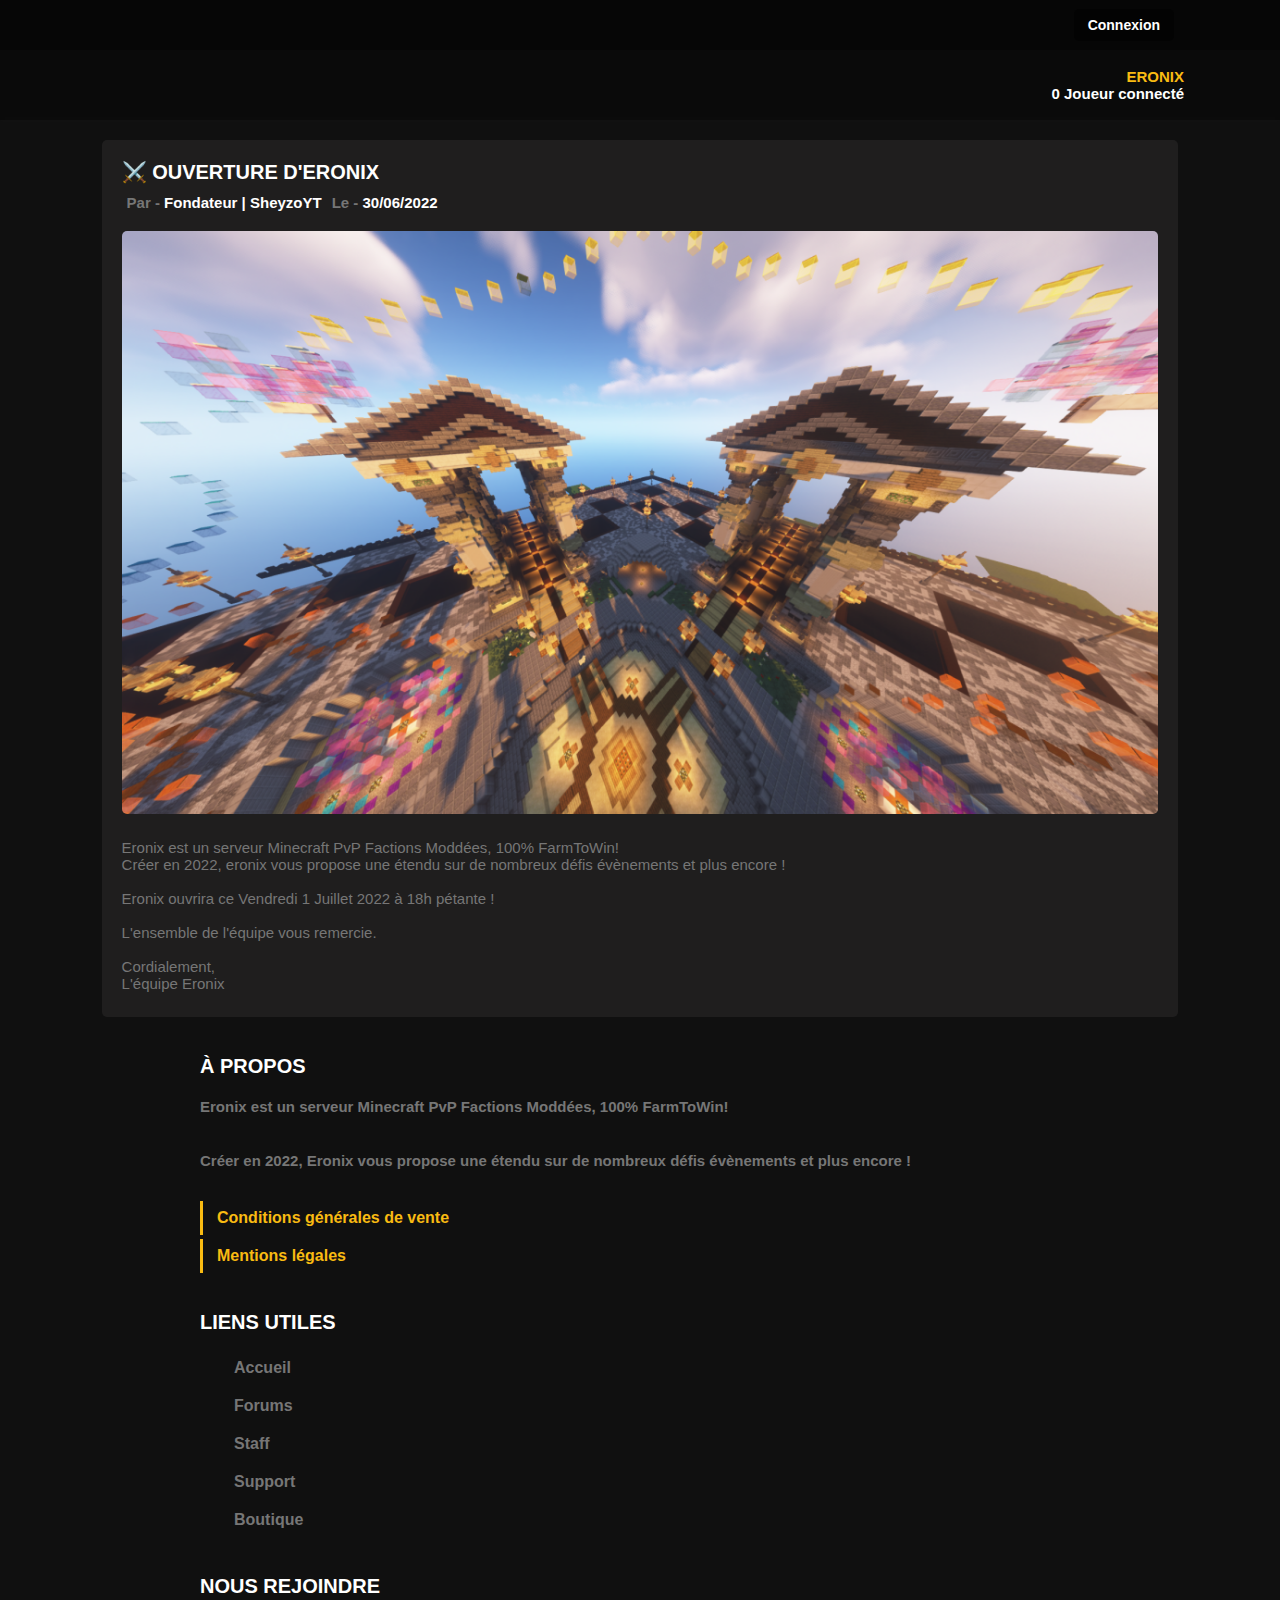
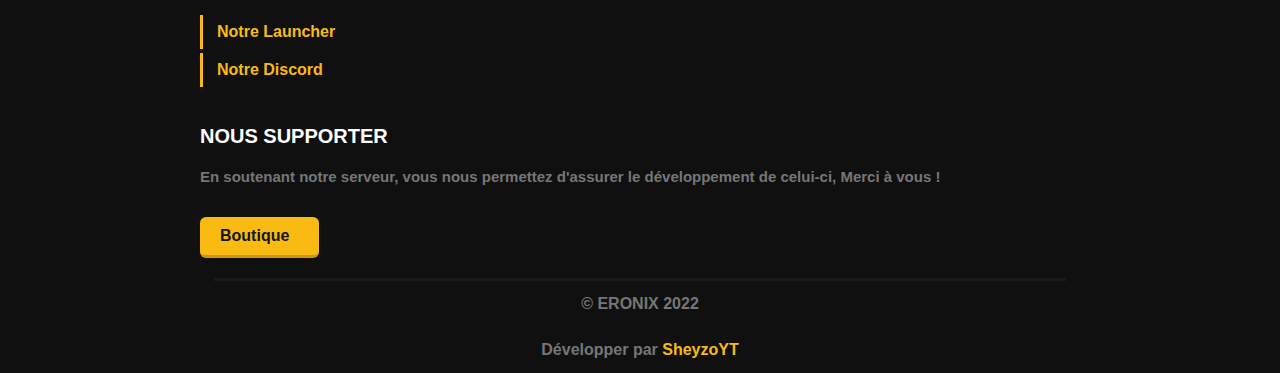
==== index.html @ 413156a9 "Update index.html" ====
<!DOCTYPE html>
<html lang="fr">

<head>
    <meta data-n-head="ssr" charset="utf-8">
    <title>Eronix | Accueil</title>
    <meta data-n-head="ssr" name="viewport" content="width=device-width, user-scalable=no">
    <meta data-n-head="ssr" data-hid="description" name="description" content="Eronix est un serveur Minecraft PvP Factions Moddées, 100% FarmToWin ! 
                                                                               Créer en 2022, Eronix vous propose une étendu sur de nombreux défis évènements et plus encore !">
    <link href="./src/css/style.css" rel="stylesheet" />
    <link href="./src/css/police.css" rel="stylesheet" />
    <link href="./src/css/news.css" rel="stylesheet" />
    <link href="./src/css/header.css" rel="stylesheet" />
    <link rel="icon" type="image/png" href="./src/img/standard.gif">
    <link rel="stylesheet" href="https://site-assets.fontawesome.com/releases/v6.1.0/css/all.css">
</head>

<body id="body">
    <div class="sidebar" id="sidebar">
        <div class="sidebar-header">
            <div class="container">
                <div class="sidebarMenu">
                    Menu
                </div>
                <button class="headerMenuClose" id="headerMenuClose"><i class="fa-solid fa-close"></i></button>
            </div>
        </div>
        <div class="sidebar-content">
            <a class="aBoxSidebar" href="./accueil"><i class="fa-solid fa-arrow-up-right-from-square"></i> Accueil</a>
            <a class="aBoxSidebar" href="./forums"><i class="fa-solid fa-arrow-up-right-from-square"></i> Forums</a>
            <a class="aBoxSidebar" href="./staff"><i class="fa-solid fa-arrow-up-right-from-square"></i> Staff</a>
            <a class="aBoxSidebar" href="https://discord.gg/38UJhPx7ah"><i class="fa-solid fa-arrow-up-right-from-square"></i> Support</a>
            <a class="aBoxSidebar" href="./boutique"><i class="fa-solid fa-arrow-up-right-from-square"></i> Boutique</a>
        </div>
    </div>

    <div class="section topla">
        <div class="headerBack"></div>
    </div>
    <header>
        <div class="container">
            <div class="content contentTop">
                <div class="contentTopBox">
                    <a class="headerTopLogin" href="./connexion">Connexion <i class="fa-solid fa-right-to-bracket"></i></a>
                </div>
            </div>
            <div class="content contentBottom">
                <div class="contentBottomBox">
                    <div class="contentBottomBoxLeft">
                        <button class="headerMenu" id="headerMenu"><i class="fa-solid fa-bars"></i></button>
                        <div class="containerLink">
                            <a class="headerBoxLink active" href="./accueil">Accueil</a>
                            <a class="headerBoxLink" href="./forums">Forums</a>
                            <a class="headerBoxLink" href="./staff">Staff</a>
                            <a class="headerBoxLink" href="https://discord.gg/38UJhPx7ah">Support</a>
                            <a class="headerBoxLink" href="./boutique">Boutique</a>
                        </div>
                    </div>
                    <div class="contentBottomBoxRight">
                        <div class="headerServerName">
                            eronix
                        </div>
                        <div class="headerServerCount">
                            <span>0</span> Joueur connecté
                        </div>
                    </div>
                </div>
            </div>
        </div>
    </header>
<div class="section news">
        <div class="container">
            <div class="newsBox">
                <div class="containerBox">
                    <div class="content-lower lowerTop">
                        <div class="lowerTitre">⚔️ Ouverture d'Eronix</div>
                        <div class="lowerDetails">
                            <div class="lowerPost">Par - <span id="adsx">Fondateur | SheyzoYT</span></div>
                            <div class="lowerDate">Le - <span>30/06/2022</span></div>
                        </div>
                    </div>

                    <div class="content-lower lowerCenter">
                        <img src="./src/img/build.png">
                    </div>
                    <div class="content-lower lowerBottom">
                        <p>
                            Eronix est un serveur Minecraft PvP Factions Moddées, 100% FarmToWin!<br>
                        Créer en 2022, eronix vous propose une étendu sur de nombreux défis évènements et plus encore
                        !<br><br>

                        Eronix ouvrira ce Vendredi 1 Juillet 2022 à 18h pétante !<br><br>
                        L'ensemble de l'équipe vous remercie.<br><br>
                        Cordialement,<br>L'équipe Eronix
                        </p>
                    </div>
                </div>
            </div>
        </div>
    </div>




    <div class="section footer">
        <div class="container">
            <div class="content footerTop">
                <div class="footerBox">
                    <div class="footer-titleBox">à propos</div>
                    <p>
                        Eronix est un serveur Minecraft PvP Factions Moddées, 100% FarmToWin!<br><br>
                        Créer en 2022, Eronix vous propose une étendu sur de nombreux défis évènements et plus encore
                        !
                    </p>
                    <a class="aBoxCGV" href="./conditions-générales-de-vente"><i class="fa-solid fa-arrow-up-right-from-square"></i> Conditions générales de vente</a>
                    <a class="aBoxCGV" href="./mentions-legales"><i class="fa-solid fa-arrow-up-right-from-square"></i> Mentions légales</a>
                </div>
                <div class="footerBox">
                    <div class="footer-titleBox">liens utiles</div>
                    <a class="aBoxLink" href="./accueil"><i class="fa-solid fa-arrow-up-right-from-square"></i> Accueil</a>
                    <a class="aBoxLink" href="./forums"><i class="fa-solid fa-arrow-up-right-from-square"></i> Forums</a>
                    <a class="aBoxLink" href="./staff"><i class="fa-solid fa-arrow-up-right-from-square"></i> Staff</a>
                    <a class="aBoxLink" href="https://discord.gg/38UJhPx7ah"><i class="fa-solid fa-arrow-up-right-from-square"></i> Support</a>
                    <a class="aBoxLink" href="./boutique"><i class="fa-solid fa-arrow-up-right-from-square"></i> Boutique</a>
                </div>
                <div class="footerBox">
                    <div class="footer-titleBox">Nous rejoindre</div>
                    <a href="./launcher" class="aBoxCGV"><i class="fa-solid fa-arrow-up-right-from-square"></i> Notre Launcher</a>
                    <a class="aBoxCGV" href="https://discord.gg/38UJhPx7ah"><i class="fa-solid fa-arrow-up-right-from-square"></i> Notre Discord</a>
                </div>
                <div class="footerBox">
                    <div class="footer-titleBox">Nous supporter</div>
                    <p>En soutenant notre serveur, vous nous permettez d'assurer le développement de celui-ci, Merci à
                        vous !</p>
                    <a class="aBoxBoutique" href="./boutique">Boutique <i class="fa-solid fa-arrow-right"></i></a>
                </div>
            </div>
            <span class="footerSpanSepar"></span>
            <div class="content footerBottom">
                <div class="footerB-left">
                    <span>© eronix 2022</span>
                </div>
                <div class="footerB-right">
                    <span>Développer par <a>SheyzoYT</a></span>
                </div>
            </div>
        </div>
    </div>

    <script>
        var headerMenu = document.getElementById("headerMenu");
        var headerMenuClose = document.getElementById("headerMenuClose");
        var sidebar = document.getElementById("sidebar");
        var sidebarContent = document.getElementById("sidebarContent");
        var body = document.getElementById("body");

        headerMenu.onclick = function () {
            sidebar.style.display = "flex";
            headerMenu.style.display = "none";
        }

        headerMenuClose.onclick = function () {
            headerMenu.style.display = "block";
            sidebar.style.display = "none";
        }
    </script>
</body>

</html>
---- src/css/style.css ----
* {
    -webkit-user-select: none;
    -webkit-touch-callout: none;
    -moz-user-select: none;
    -ms-user-select: none;
    user-select: none;
    text-decoration: none;
}

/* {pointer-events: none;}*/
/*#4752c4;*/

body {
    margin: 0;
    padding: 0;
    font-family: 'Segoe UI', Tahoma, Geneva, Verdana, sans-serif;
    background: #101010;
    color: #fff;
    border: none;
}

.section {
    height: auto;
    width: 100%;
    display: flex;
    z-index: 4;
}

/*-----[Footer]-----*/
.footer {
    background: #101010;
}

.footer .container {
    display: flex;
    flex-direction: column;
    width: 70%;
    margin-left: auto;
    margin-right: auto;
}
.footer .container .content {
    display: flex;
    flex-direction: row;
}

.footer .container .footerTop {
    justify-content: space-between;
}

.footer .container .footerTop .footerBox {
    padding: 8px;
    background: transparent;
    width: 100%;
    margin-left: 10px;
    margin-right: 10px;
    margin-top: 10px;
    margin-bottom: 10px;
    display: flex;
    flex-direction: column;
}

.footer-titleBox {
    text-transform: uppercase;
    color: #fff;
    font-weight: 800;
    font-size: 20px;
    margin-bottom: 15px;
    font-family: Sen, sans-serif;
}

.footer .container .footerTop .footerBox p {
    color: #767676;
    font-size: 15px;
    line-height: 27px;
    font-weight: 700;
    margin: 0 0 25px;
}

.aBoxCGV {
    padding: 8px 14px;
    color: #f9bb12;
    border-left: 3px solid #f9bb12;
    line-height: normal;
    font-weight: 600;
    background: #101010;
    margin-top: 2px;
    margin-bottom: 2px;
    transition: .5s ease-out;
}

.aBoxCGV:hover {
    color: #cc9a12;;
}

.aBoxLink {
    padding: 8px 14px;
    color: #767676;
    line-height: normal;
    font-weight: 600;
    background: transparent;
    margin-top: 2px;
    margin-bottom: 2px;
    transition: .5s ease-out;
}

.aBoxLink:hover {
    color: #fff;
}

.aBoxLink i {
    margin-left: 10px;
    margin-right: 10px;
}

.aBoxBoutique {
    padding: 10px 20px;
    color: #141414;
    line-height: normal;
    font-weight: 600;
    background: #f9bb12;
    margin-top: 2px;
    margin-bottom: 2px;
    border-radius: 6px;
    width: fit-content;
    border-bottom: 3px solid #cc9a12;
    transition: .5s ease-out;
}

.aBoxBoutique:hover {
    background: #cc9a12;
    border-bottom: 3px solid #f9bb12;
}

.aBoxBoutique i {
    margin-left: 10px;
}

.footerSpanSepar {
    width: 95%;
    margin-left: auto;
    margin-right: auto;
    background: #1a1a1a;
    height: 3px;
}

.footerBottom {
    width: 100%;
    display: flex;
}

.footerB-left {
    padding: 14px 20px;
    margin-top: 10px;
    margin-bottom: 10px;
}

.footerB-left span {
    color: #767676;
    line-height: normal;
    text-transform: uppercase;
    font-weight: 600;
    margin-top: 2px;
    margin-bottom: 2px;
}
.footerB-right {
    padding: 14px 20px;
    margin-top: 10px;
    margin-bottom: 10px;
    margin-left: auto;
}

.footerB-right span {
    color: #767676;
    line-height: normal;
    font-weight: 600;
    margin-top: 2px;
    margin-bottom: 2px;
}

.footerB-right span a {
    color: #f9bb12;
}

/*-----[Footer]-----*/

@media screen and (max-width: 1280px) {
    .footer .container .content {
        display: flex;
        flex-direction: column;
    }
    .footer .container .footerTop .footerBox, .footerB-left, .footerB-right {
        margin-left: auto;
        margin-right: auto;
    }

    .footerB-left, .footerB-right {
        margin-top: 0;
        margin-bottom: 0;
    }

    .footerBottom {
        width: 100%;
        display: flex;
        flex-direction: column;
    }

}

.alertBox {
    padding: 20px 14px;
    background: #141414;
    border-radius: 5px;
    margin: 20px;
    border-left: 3px solid red;
    border-right: 1px solid #1a1a1a;
    border-top: 1px solid #1a1a1a;
    border-bottom: 1px solid #1a1a1a;
    font-family: Sen, sans-serif;
    font-weight: 500;
}

.alertBox i {
    font-size: 20px;
    color: red;
    margin-left: 10px;
    margin-right: 10px;
}
.alertBox span {
    color: red;
}


.download {
    background: #101010;
}

.download .container {
    display: flex;
    flex-direction: row;
    justify-content: center;
    flex-wrap: wrap;
    width: 100%;
}

.download .container .downBox {
    background: #4444;
    padding: 8px 16px;
    height: 50px;
    width: 250px;
    margin-top: 10px;
    margin-bottom: 10px;
    margin-left: 10px;
    margin-right: 10px;
    border-radius: 5px;
    display: flex;
}

.download .container .downBox a {
    margin-left: auto;
    margin-right: auto;
}
---- src/css/police.css ----
@import url('https://fonts.googleapis.com/css2?family=Montserrat:wght@600&display=swap');
/*font-family     : 'Montserrat', sans-serif;*/
@import url('https://fonts.googleapis.com/css2?family=Dosis:wght@300&family=Mulish&display=swap');
/*font-family     : 'Dosis', sans-serif;*/
@import url('https://fonts.googleapis.com/css2?family=Cuprum&display=swap');
/*font-family     : 'Cuprum', sans-serif;*/
@import url('https://fonts.googleapis.com/css2?family=Cuprum&family=El+Messiri&display=swap');
/*font-family     : 'Cuprum', sans-serif;
font-family       : 'El Messiri', sans-serif;*/
@import url('https://fonts.googleapis.com/css2?family=PT+Sans+Narrow:wght@700&family=Zen+Kurenaido&display=swap');
/*font-family     : 'PT Sans Narrow', sans-serif;
font-family       : 'Zen Kurenaido', sans-serif;*/
@import url('https://fonts.googleapis.com/css2?family=Shippori+Antique&display=swap');
/*font-family     : 'Shippori Antique', sans-serif;*/
@import url('https://fonts.googleapis.com/css2?family=Poppins:wght@700&display=swap');
/*font-family     : 'Poppins', sans-serif;*/
@import url('https://fonts.googleapis.com/css2?family=Acme&family=Barlow:ital,wght@0,100;1,100&family=Montserrat+Alternates:wght@100&family=Montserrat:wght@200&family=Poppins:wght@700&display=swap');
/*font-family     : 'Acme', sans-serif;
font-family       : 'Barlow', sans-serif;
font-family       : 'Montserrat', sans-serif;
font-family       : 'Montserrat Alternates', sans-serif;
font-family       : 'Poppins', sans-serif;*/
@import url('https://fonts.googleapis.com/css2?family=Exo+2:wght@300&display=swap');
/*font-family: 'Exo 2', sans-serif;*/
@import url('https://fonts.googleapis.com/css2?family=Fredoka:wght@300&display=swap');
/*font-family: 'Fredoka', sans-serif;*/
---- src/css/news.css ----
.news {
    background: #101010;
}

.news .container {
    display: flex;
    flex-direction: column;
    width: 70%;
    margin-left: auto;
    margin-right: auto;
}

.newsBox {
    width: 100%;
    background: #1f1e1e;
    margin-left: auto;
    margin-right: auto;
    margin-top: 20px;
    margin-bottom: 20px;
    border-radius: 5px;
    display: flex;
    flex-direction: column;
    padding: 20px;
}

.newsBox .containerBox {
    width: 100%;
}

.lowerTop {
    display: flex;
    flex-direction: column;
}

.lowerTop .lowerDetails {
    display: flex;
    flex-direction: row;
    margin-top: 0;
    margin-bottom: 0;
}

.lowerTop .lowerTitre {
    text-transform: uppercase;
    color: #fff;
    font-weight: 800;
    font-size: 20px;
    font-family: Sen, sans-serif;
    margin-top: 0;
    margin-bottom: 10px;
}

.lowerPost {
    margin-left: 5px;
    margin-right: 5px;
    color: #767676;
    font-size: 15px;
    font-weight: 700;
}

.lowerDate {
    margin-left: 5px;
    margin-right: 5px;
    color: #767676;
    font-size: 15px;
    font-weight: 700;
}

.lowerPost span, .lowerDate span {
    color: #fff;
}

.lowerCenter {
    width: 100%;
    display: flex;
    justify-content: center;
}

.lowerCenter img {
    width: 100%;
    margin-top: 20px;
    margin-bottom: 20px;
    border-radius: 5px;
    pointer-events: none;
    height: 500px;
}

.lowerCenter iframe {
    width: 100%;
    height: 500px;
    margin-top: 20px;
    margin-bottom: 20px;
    border-radius: 5px;
}

.lowerBottom p {
    color: #767676;
    font-size: 15px;
    font-weight: 500;
    margin-top: 5px;
    margin-bottom: 5px;
}

@media screen and (max-width: 1280px) {
    .news .container {
        width: 90%;
    }
    
    .newsBox {
        width: 90%;
    }

    .lowerCenter img {
        width: 100%;
        margin-top: 20px;
        margin-bottom: 20px;
        border-radius: 5px;
        pointer-events: none;
        height: auto;
    }
    
    .lowerCenter iframe {
        width: 100%;
        height: 300px;
        margin-top: 20px;
        margin-bottom: 20px;
        border-radius: 5px;
    }
}
---- src/css/header.css ----
.sidebar {
    position: fixed;
    top:0;
    left: 0;
    z-index: 10;
    width: 300px;
    height: 100vh;
    background: #101010;
    display: none;
    flex-direction: column;
    color: #fff;
}

header a {
    color: #fff;
}

.sidebar-header {
    display: flex;
    width: 100%;
    height: 50px;
    background: url("../img/backgroundSky.png") no-repeat top/cover;
}

.sidebar-header .container {
    display: flex;
    width: 100%;
    height: 50px;
    background: #00000099;
}

.sidebarMenu {
    text-transform: uppercase;
    color: #fff;
    font-weight: 800;
    font-size: 20px;
    font-family: Sen, sans-serif;
    margin-top: auto;
    margin-bottom: auto;
    margin-left: 20px;
}

.headerMenuClose {
    margin-top: auto;
    margin-bottom: auto;
    margin-left: auto;
    margin-right: 20px;
    font-size: 25px;
    color: #fff;
    background: transparent;
    border-radius: 5px;
    border: none;
}

.sidebar-content {
    display: flex;
    flex-direction: column;
}

.aBoxSidebar {
    padding: 8px 14px;
    color: #fff;
    border-left: 3px solid #101010;
    line-height: normal;
    font-weight: 600;
    background: #101010;
    margin-top: 2px;
    margin-bottom: 2px;
    transition: .5s ease-out;
}

.aBoxSidebar:hover {
    color: #f9bb12;
    border-left: 3px solid #f9bb12;
}


.topla {
    height: 120px;
}

.headerBack {
    background: url("../img/backgroundSky.png") no-repeat top/cover;
    background-position: -0px;
    -webkit-box-shadow: 0 -3px hsl(0deg 0% 100% / 3%) inset;
    -moz-box-shadow: 0 -3px hsla(0, 0%, 100%, 0.025) inset;
    box-shadow: inset 0 -3px hsl(0deg 0% 100% / 3%);
    height: 120px;
    width: 100%;
    position: absolute;
    top: 0;
    left: 0;
    z-index: 1;
    filter: blur(3px);
}
header {
    display: flex;
    flex-direction: column;
    width: 100%;
    height: 120px;
    position: absolute;
    top: 0;
    left: 0;
    z-index: 1;
    z-index: 5;
}

header .container {
    display: flex;
    flex-direction: column;
    width: 100%;
    height: 120px;
}
header .container .contentTop {
    display: flex;
    flex-direction: row;
    width: 100%;
    background: #00000099;
    height: 50px;
}
header .container .contentTop .contentTopBox {
    width: 75%;
    height: 50px;
    display: flex;
    margin-left: auto;
    margin-right: auto;
}

.headerTopLogin {
    background: #00000080;
    padding: 8px 14px;
    margin-top: auto;
    margin-bottom: auto;
    color: #fff;
    font-size: 14px;
    font-weight: 700;
    text-decoration: none;
    border-radius: 5px;
    transition: .5s ease-out;
    font-family: 'Trebuchet MS', 'Lucida Sans Unicode', 'Lucida Grande', 'Lucida Sans', Arial, sans-serif;
    margin-left: auto;
    margin-right: 10px;
}

header .container .contentBottom {
    display: flex;
    flex-direction: row;
    width: 100%;
    background: #00000060;
    height: 70px;
}

header .container .contentBottom .contentBottomBox {
    width: 70%;
    height: 70px;
    display: flex;
    flex-direction: row;
    justify-content: space-between;
    margin-left: auto;
    margin-right: auto;
}

header .container .contentBottom .contentBottomBox .contentBottomBoxLeft {
    width: 70%;
    height: 70px;
    display: flex;
}

header .container .contentBottom .contentBottomBox .contentBottomBoxLeft .headerMenu {
    border: none;
    padding: 8px 14px;
    background: transparent;
    margin-top: auto;
    margin-bottom: auto;
    color: #fff;
    font-size: 15px;
    font-weight: 700;
    text-decoration: none;
    border-radius: 5px;
    transition: .5s ease-out;
}

.contentBottomBox .contentBottomBoxRight {
    width: 70%;
    margin-top: auto;
    margin-bottom: auto;
    display: flex;
    flex-direction: column;
}

.headerServerName {
    text-transform: uppercase;
    color: #f9bb12;
    font-weight: 800;
    font-size: 15px;
    font-family: Sen, sans-serif;
    margin-left: auto;
}

.headerServerCount {
    color: #fff;
    font-weight: 600;
    font-size: 15px;
    font-family: Sen, sans-serif;
    margin-left: auto;
}

.containerLink {
    height: 70px;
    display: flex;
    width: auto;
}

.headerBoxLink {
    padding: 10px 20px;
    margin-top: auto;
    margin-bottom: auto;
    margin-left: 10px;
    margin-right: 10px;
    font-weight: 700;
    transition: .5s ease-out;
    border-radius: 5px;
}

.headerBoxLink.active::before {
    content: '';
    display: block;
    background: #f9bb12;
    height: 3px;
    width: 24px;
    border-radius: 4px;
    position: relative;
    top:26px;
    margin: 0 auto;
    box-shadow: 0 3px 3px rgb(0 0 0 / 15%);
}

.headerBoxLink:hover {
    color: #f9bb12;
    background: #00000066;
}

.headerBoxLink.active {
    color: #f9bb12;
    background: #00000066;
}

.headerMenu {
    display: none;
}

@media screen and (min-width: 1280px) {
    .headerMenu {
        display: none;
    }
    header .container .contentBottom .contentBottomBox {
        width: 75%;
    }

    .headerMenu {
        margin-left: 6%;
    }
}

@media screen and (max-width: 1280px) {
    .headerMenu {
        display: block;
    }
    header .container .contentTop .contentTopBox {
        width: 85%;
    }
    header .container .contentBottom .contentBottomBox {
        width: 85%;
    }
    .containerLink {
        display: none;
    }
}
@media screen and (max-width: 700px) {
    header .container .contentBottom .contentBottomBox {
        width: 90%;
    }
}

@media screen and (max-width: 370px) {
    .contentBottomBox .contentBottomBoxRight {
        display: none;
    }
}
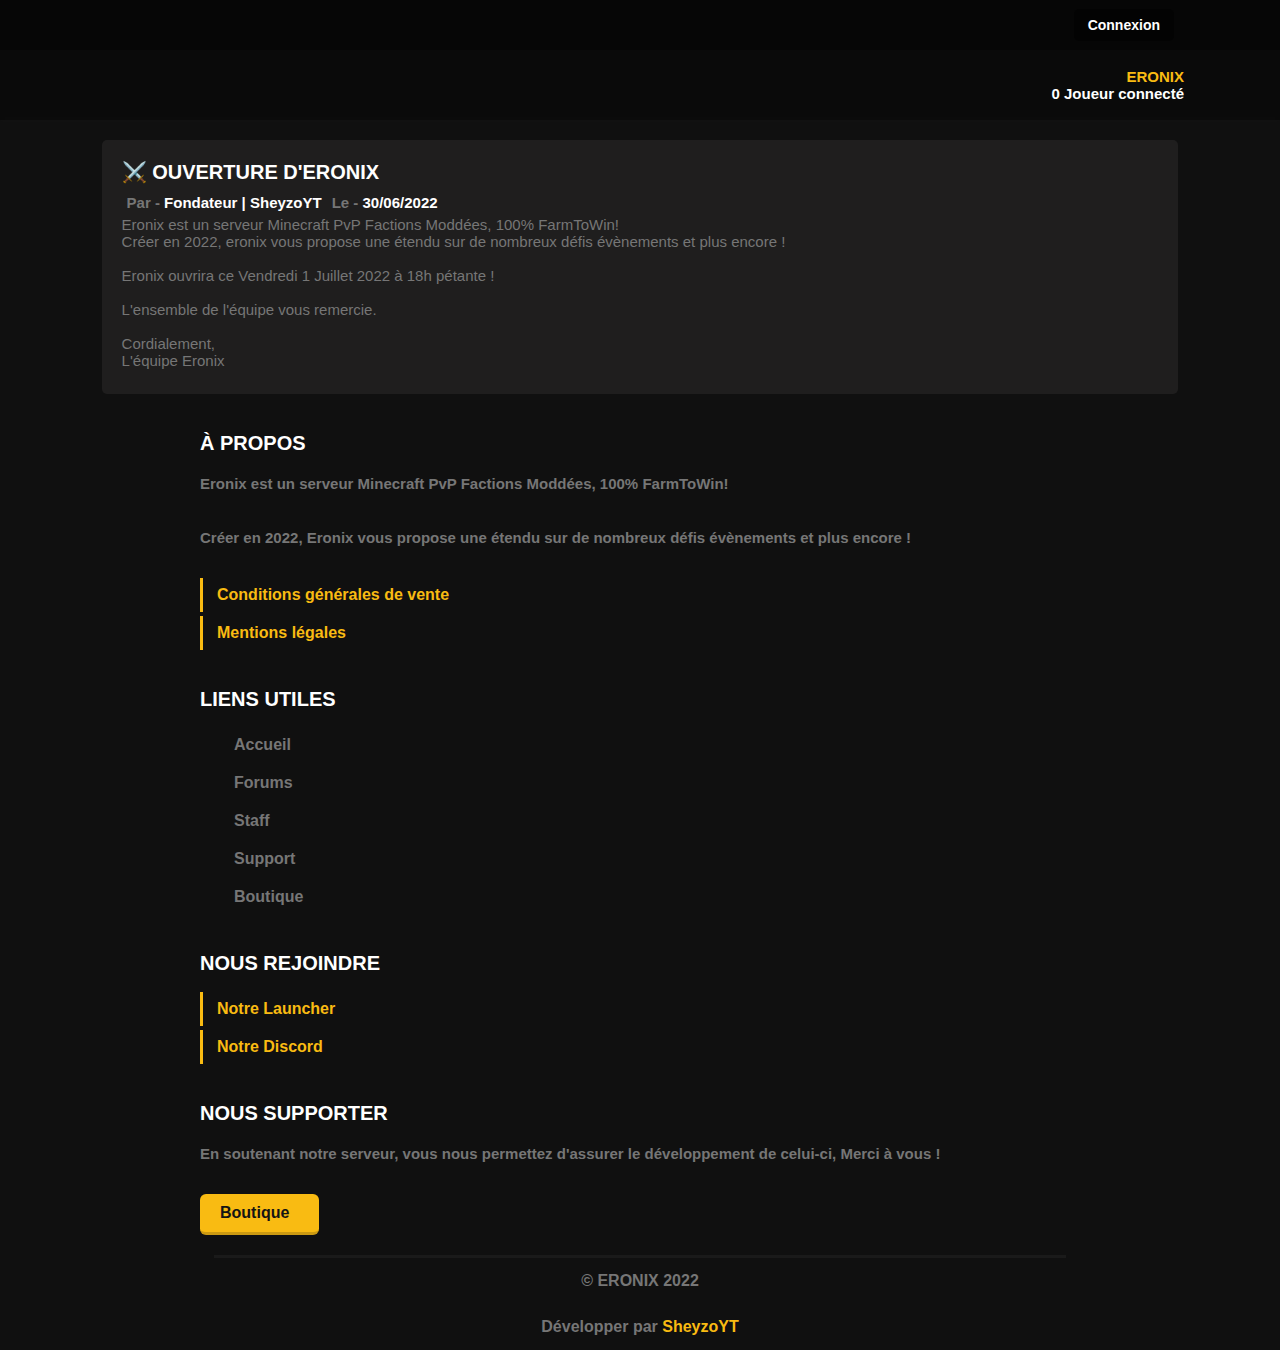
==== commit f9f47950: "Update index.html" ====
--- a/index.html
+++ b/index.html
@@ -6,7 +6,8 @@
     <title>Eronix | Accueil</title>
     <meta data-n-head="ssr" name="viewport" content="width=device-width, user-scalable=no">
     <meta data-n-head="ssr" data-hid="description" name="description" content="Eronix est un serveur Minecraft PvP Factions Moddées, 100% FarmToWin ! 
-                                                                               Créer en 2022, Eronix vous propose une étendu sur de nombreux défis évènements et plus encore !">
+
+    Créer en 2022, Eronix vous propose une étendu sur de nombreux défis évènements et plus encore" >
     <link href="./src/css/style.css" rel="stylesheet" />
     <link href="./src/css/police.css" rel="stylesheet" />
     <link href="./src/css/news.css" rel="stylesheet" />
@@ -81,7 +82,6 @@
                     </div>
 
                     <div class="content-lower lowerCenter">
-                        <img src="./src/img/build.png">
                     </div>
                     <div class="content-lower lowerBottom">
                         <p>
